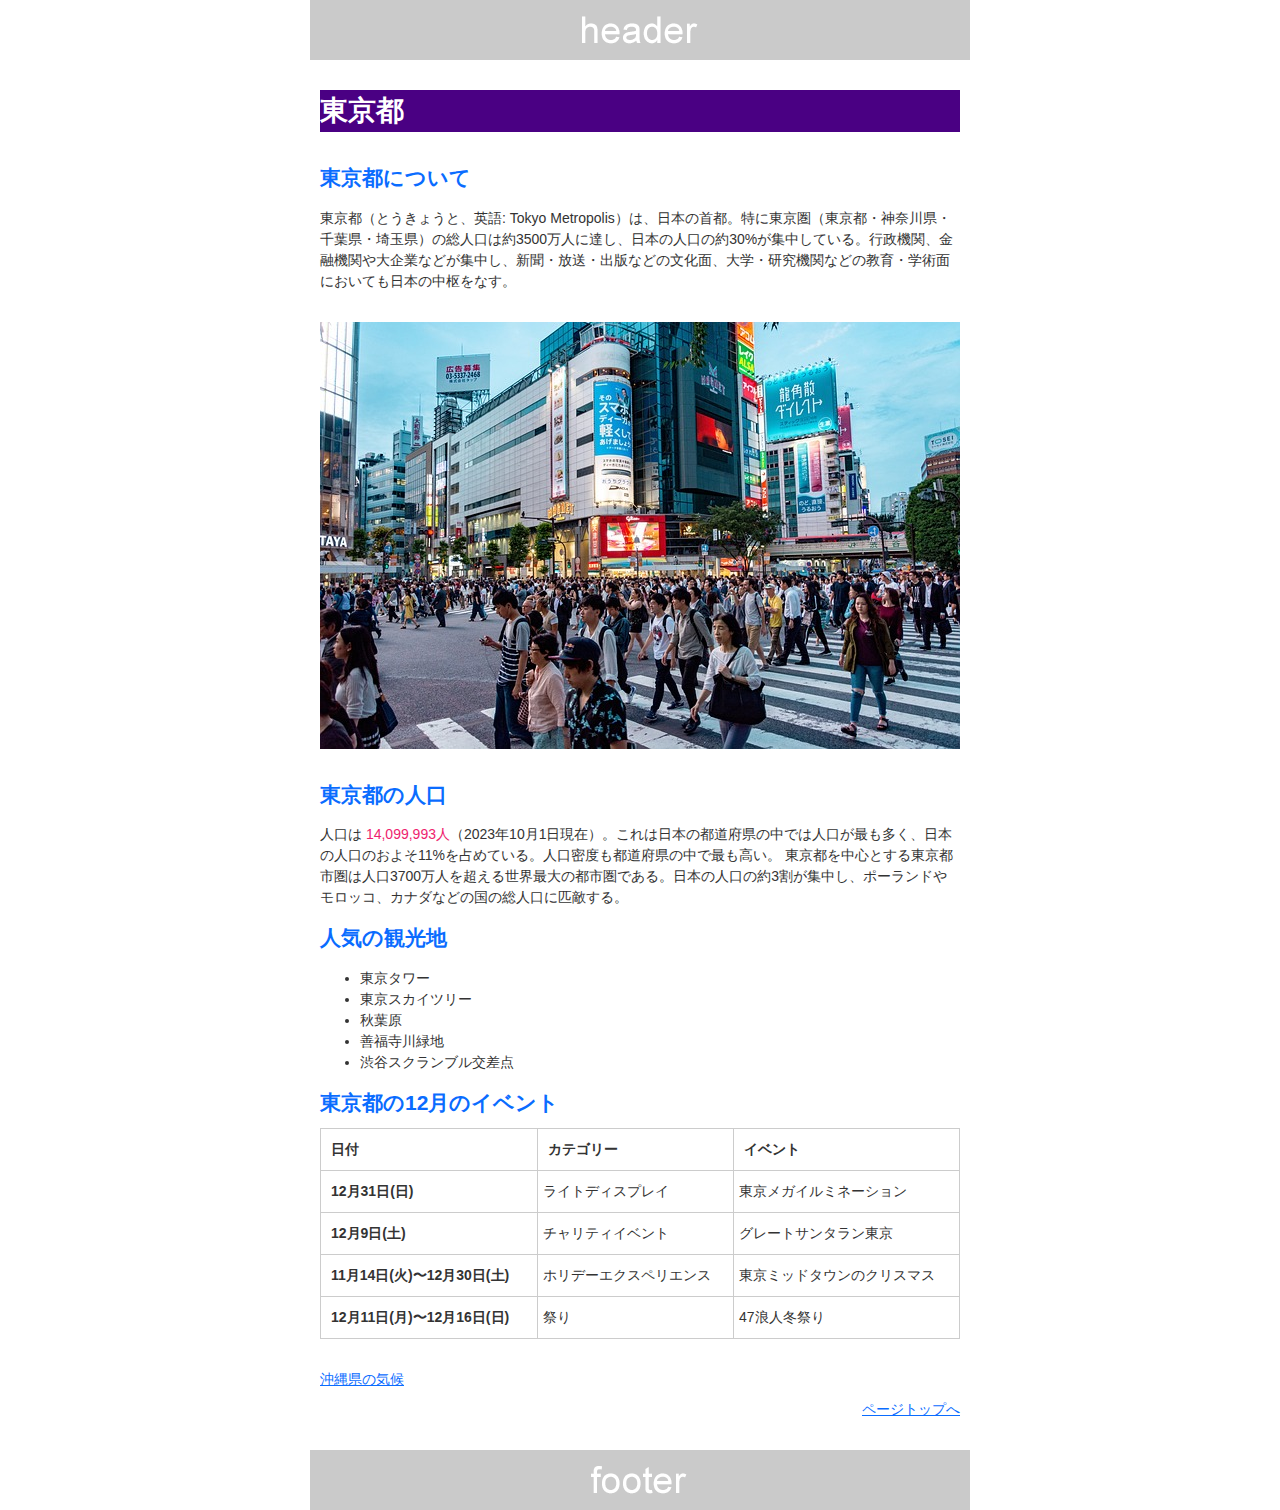
==== index.html @ ccb5398f "first commit" ====
<!DOCTYPE html>
<html>

<head>
    <meta charset="UTF-8">
    <title>template</title>
    <meta name="description" content="">
    <meta name="keywords" content="">
    <link href="common/css/common.css" rel="stylesheet" type="text/css">
</head>

<body>
    <div class="wrap">
        <div id="header"><img src="common/images/header.gif" alt="header" width="660" height="60"></div>

        <div class="main">

            <div class="headerLevel01wrap">
                <h1>東京都</h1>
            </div>

            <div class="sectionType01">
                <h2>東京都について</h2>
                <p>東京都（とうきょうと、英語: Tokyo
                    Metropolis）は、日本の首都。特に東京圏（東京都・神奈川県・千葉県・埼玉県）の総人口は約3500万人に達し、日本の人口の約30%が集中している。行政機関、金融機関や大企業などが集中し、新聞・放送・出版などの文化面、大学・研究機関などの教育・学術面においても日本の中枢をなす。
                </p>
                <div class="imageBlock">
                    <img src="images/tokyo.jpg" alt="東京の写真">
                </div>
            </div>

            <div class="sectionType02">
                <h2>東京都の人口</h2>
                <p>人口は<span class="txtPurple">
                        14,099,993人</span>（2023年10月1日現在）。これは日本の都道府県の中では人口が最も多く、日本の人口のおよそ11%を占めている。人口密度も都道府県の中で最も高い。
                    東京都を中心とする東京都市圏は人口3700万人を超える世界最大の都市圏である。日本の人口の約3割が集中し、ポーランドやモロッコ、カナダなどの国の総人口に匹敵する。</p>

                <h2>人気の観光地</h2>

                <ul>
                    <li> 東京タワー</li>
                    <li> 東京スカイツリー</li>
                    <li> 秋葉原</li>
                    <li> 善福寺川緑地</li>
                    <li> 渋谷スクランブル交差点</li>
                </ul>

                <h2>東京都の12月のイベント</h2>

                <div class="tableArea">
                    <table>
                        <tr>
                            <th>日付</th>
                            <th>カテゴリー</th>
                            <th>イベント</th>
                        </tr>
                        <tr>
                            <th>12月31日(日)</th>
                            <td>ライトディスプレイ</td>
                            <td>東京メガイルミネーション</td>
                        </tr>
                        <tr>
                            <th>12月9日(土)</th>
                            <td>チャリティイベント</td>
                            <td>グレートサンタラン東京</td>
                        </tr>
                        <tr>
                            <th>11月14日(火)〜12月30日(土)</th>
                            <td>ホリデーエクスペリエンス</td>
                            <td>東京ミッドタウンのクリスマス</td>
                        </tr>
                        <tr>
                            <th>12月11日(月)〜12月16日(日)</th>
                            <td>祭り</td>
                            <td>47浪人冬祭り</td>
                        </tr>
                    </table>
                </div>

            </div>

            <div class="sectionType03">
                <a href="#">沖縄県の気候</a>
                <a href="#" class="txtFloatR txtMargin">ページトップへ</a>
            </div>

        </div>

        <div><img src="common/images/footer.gif" alt="footer" width="660" height="60"></div>
    </div>
</body>

</html>
---- common/css/common.css ----
﻿@charset "utf-8";

/* ==========================================================================
Reset & Base Setting
========================================================================== */
/* default style reset
-------------------------------------*/
html {
	background: #fff;
	font-size: 100%;
}

body,
div,
h1,
h2 {
	margin: 0;
	padding: 0;
}

img {
	border: 0;
	vertical-align: top;
}

/* body setting
-------------------------------------*/
body {
	font-family: "ヒラギノ角ゴ Pro W3", "Hiragino Kaku Gothic Pro", "メイリオ", Meiryo, Osaka, "ＭＳ Ｐゴシック", "MS PGothic", sans-serif;
	font-size: 87.5%;
	text-align: left;
	line-height: 1.5;
	color: #333;
}

a {
	color: #0a6cff;
}

a:link {
	text-decoration: underline;
}

a:visited {
	text-decoration: underline;
}

a:hover {
	text-decoration: none;
	cursor: pointer !important;
}

a:active {
	text-decoration: underline;
}


/* Component
-------------------------------------*/
.headerLevel01wrap {
	margin: 0 0 30px;
}

.sectionType01 {
	margin: 0 0 30px;
}

.sectionType02 {
	margin: 0 0 30px;
}

.imageBlock {
	margin-bottom: 30px;
	text-align: center;
}

.txtR {
	text-align: right;
}

.tableArea table {
	width: 100%;
	border-collapse: collapse;
	border-top: 1px solid #ccc;
	border-left: 1px solid #ccc;
}

th {
	border-bottom: 1px solid #ccc;
	border-right: 1px solid #ccc;
	border-spacing: 0;
	padding: 10px;
}

td {
	border-bottom: 1px solid #ccc;
	border-right: 1px solid #ccc;
	border-collapse: collapse;
	padding: 0 5px;
}

/* Layout
-------------------------------------*/
.wrap {
	margin: 0 auto;
	width: 660px;
}

#header {
	margin-bottom: 30px;
}

.main {
	margin: 0 10px;
}

.pageTopBtn {
	text-align: right;
}



/* Add from here
-------------------------------------*/
h1 {
	background: #4a0083;
	color: #fff;
}

h2 {
	color: #0a6cff;
	margin-bottom: 10px;
	margin-top: 10px;
}

.imageBlock {
	margin-top: 30px;
}

.txtFloatR {
	float: right;
}

.txtMargin {
	margin-top: 30px;
	margin-bottom: 30px;
}

.txtPurple {
	color: #ee1e6e;
}
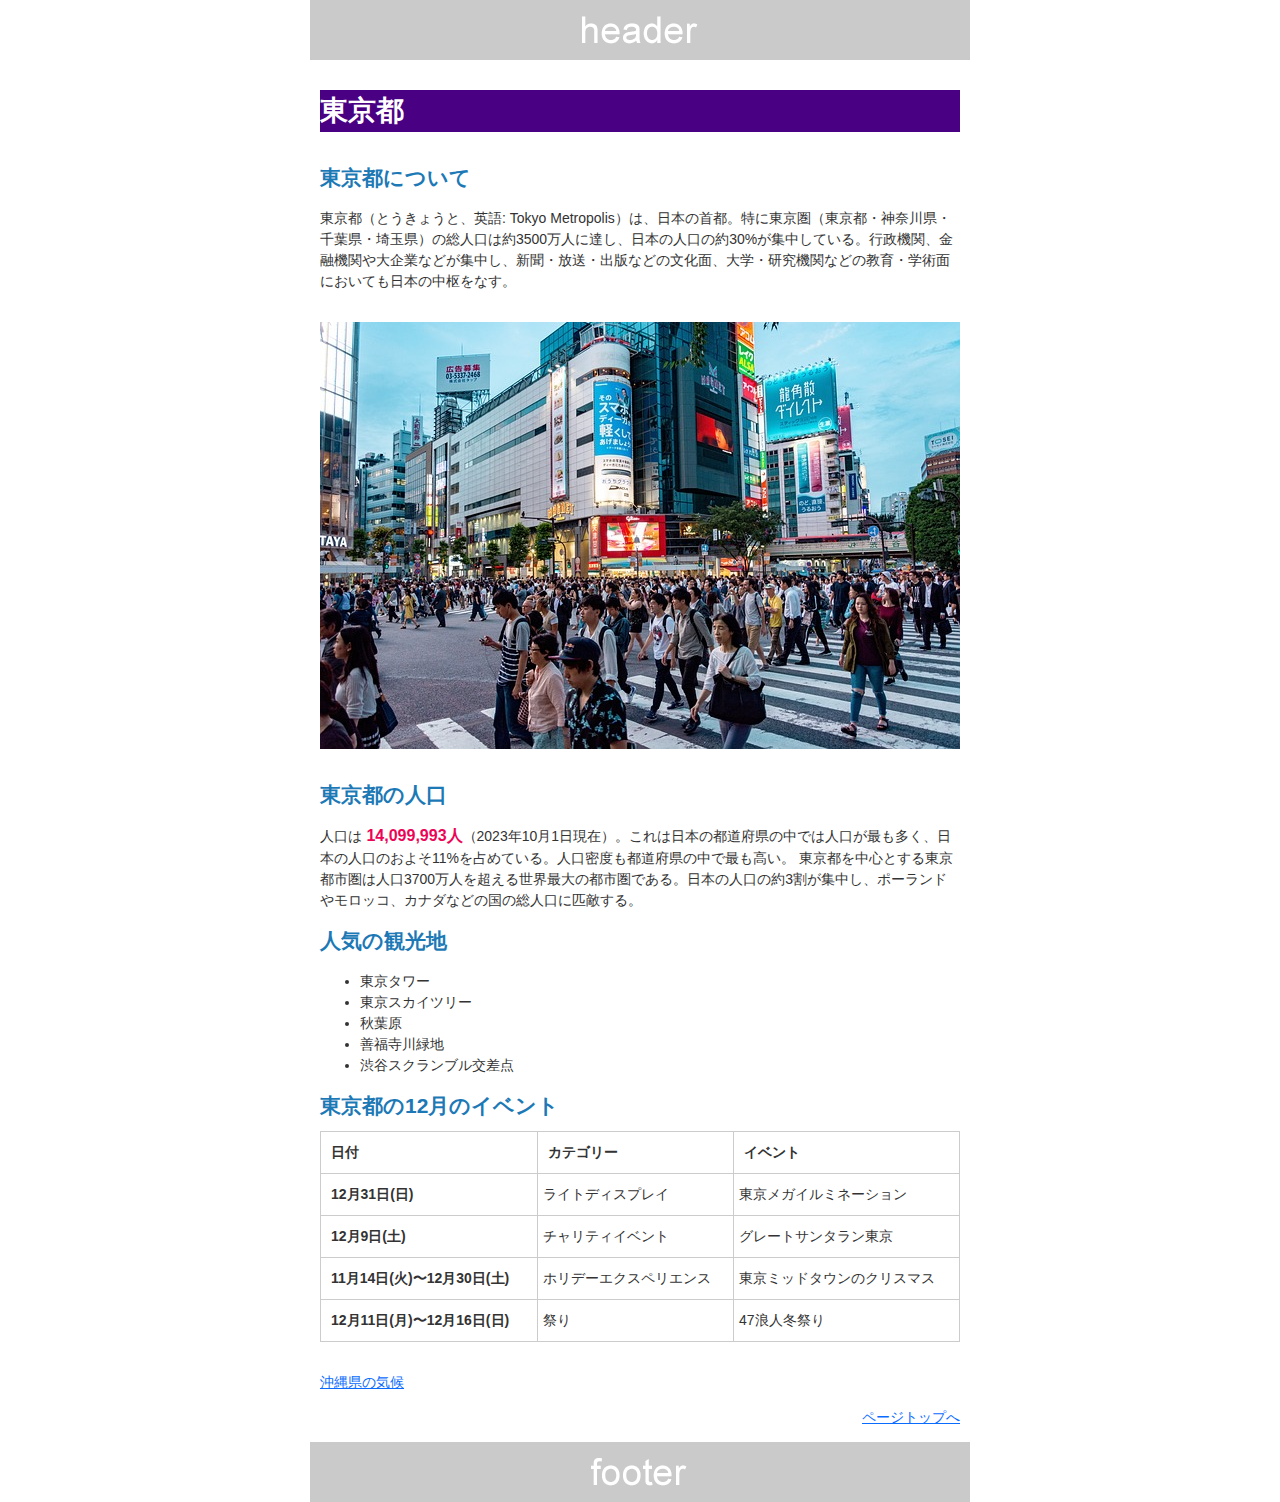
==== commit 62862302: "fix" ====
--- a/index.html
+++ b/index.html
@@ -31,8 +31,8 @@
 
             <div class="sectionType02">
                 <h2>東京都の人口</h2>
-                <p>人口は<span class="txtPurple">
-                        14,099,993人</span>（2023年10月1日現在）。これは日本の都道府県の中では人口が最も多く、日本の人口のおよそ11%を占めている。人口密度も都道府県の中で最も高い。
+                <p>人口は<strong>
+                        14,099,993人</strong>（2023年10月1日現在）。これは日本の都道府県の中では人口が最も多く、日本の人口のおよそ11%を占めている。人口密度も都道府県の中で最も高い。
                     東京都を中心とする東京都市圏は人口3700万人を超える世界最大の都市圏である。日本の人口の約3割が集中し、ポーランドやモロッコ、カナダなどの国の総人口に匹敵する。</p>
 
                 <h2>人気の観光地</h2>
@@ -80,8 +80,8 @@
             </div>
 
             <div class="sectionType03">
-                <a href="#">沖縄県の気候</a>
-                <a href="#" class="txtFloatR txtMargin">ページトップへ</a>
+                <a href="environment/kikou.html">沖縄県の気候</a>
+                <p class="pageTopBtn"> <a href="#header">ページトップへ</a></p>
             </div>
 
         </div>
--- a/common/css/common.css
+++ b/common/css/common.css
@@ -128,9 +128,14 @@
 }
 
 h2 {
-	color: #0a6cff;
+	color: #1c79b6;
 	margin-bottom: 10px;
 	margin-top: 10px;
+}
+
+strong {
+	color: #ec0556;
+	font-size: 16px;
 }
 
 .imageBlock {
